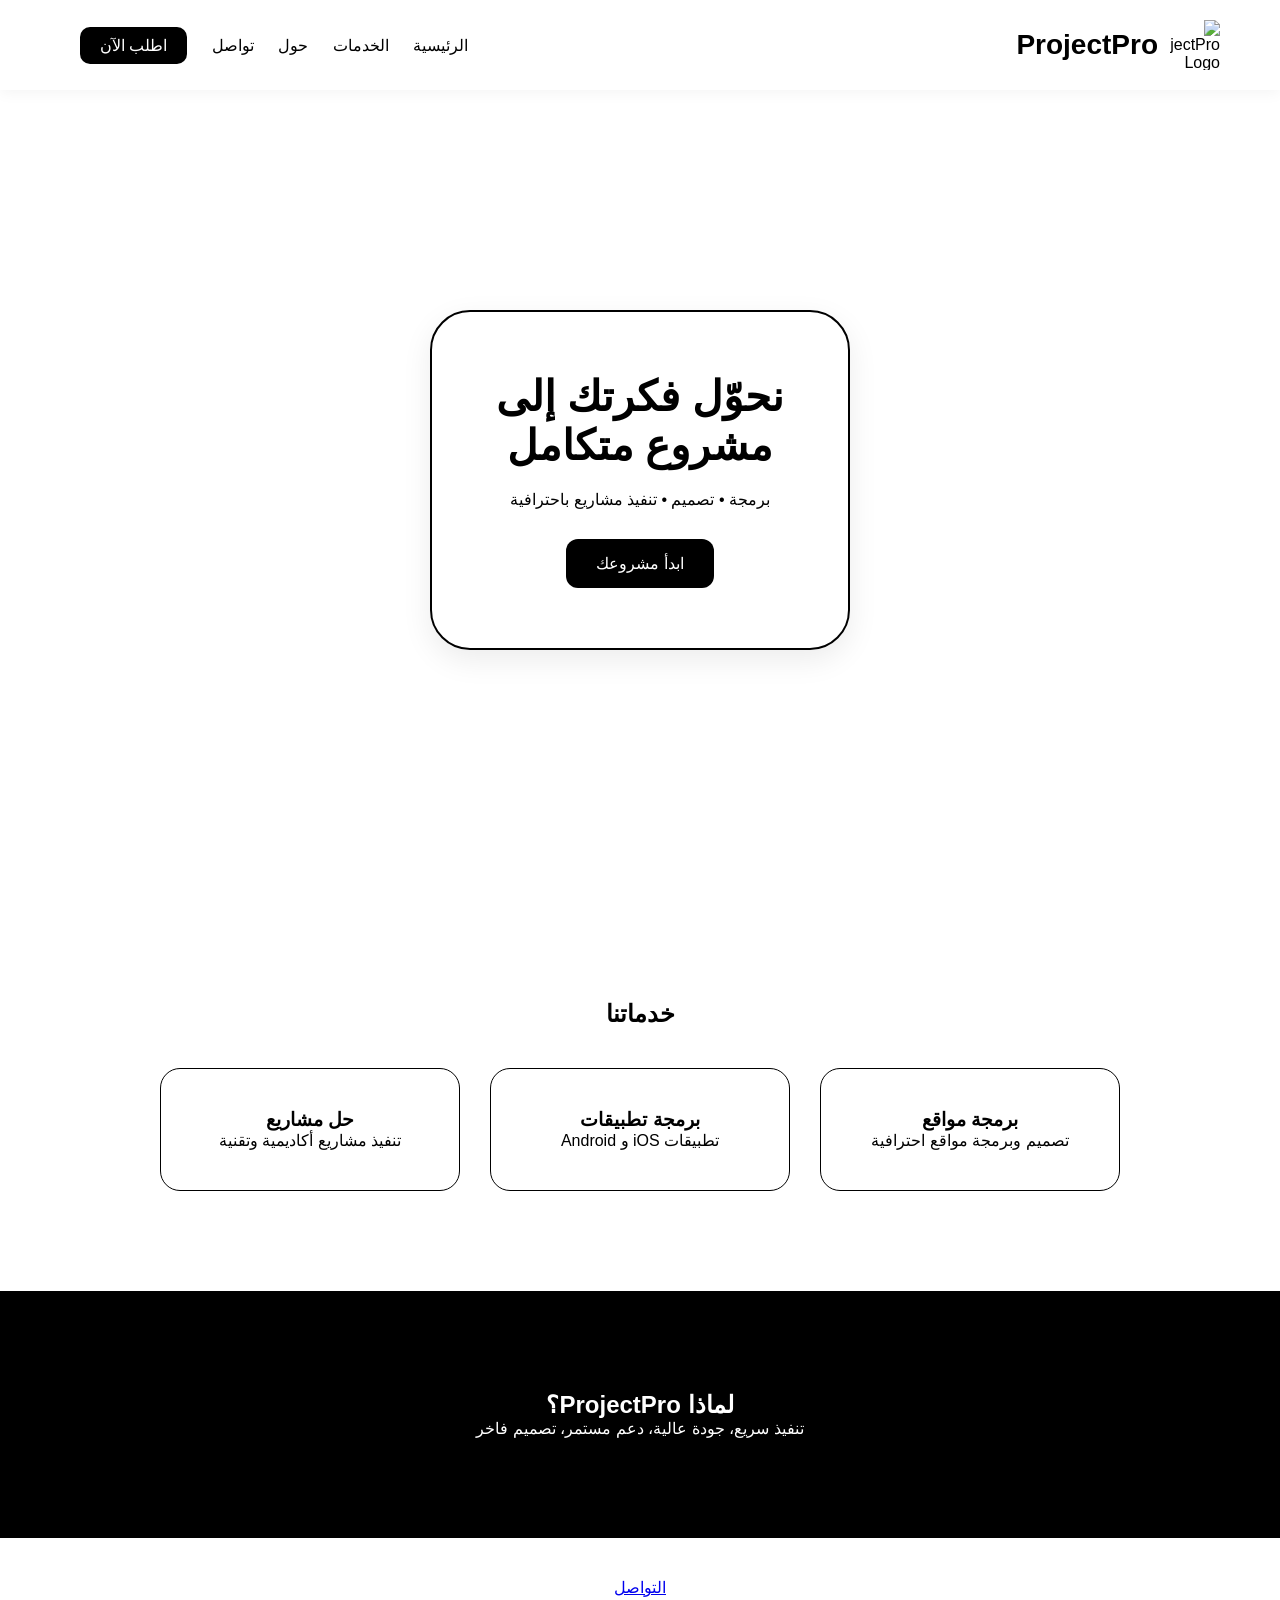
==== index.html @ 659314fd "Add files via upload" ====
<!DOCTYPE html>
<html lang="ar" dir="rtl">
<head>
  <meta charset="UTF-8" />
  <meta name="viewport" content="width=device-width, initial-scale=1.0"/>
  <title>ProjectPro</title>
  <link rel="stylesheet" href="style.css"/>
</head>
<body>

<header class="navbar">
    <div class="brand">
       <img src="./assets/logo.png" class="logo" alt="ProjectPro Logo">
        <span class="brand-name">ProjectPro</span>
    </div>

    <nav>
        <a href="index.html">الرئيسية</a>
        <a href="services.html">الخدمات</a>
        <a href="about.html">حول</a>
        <a href="contact.html">تواصل</a>
        <a href="order.html" class="btn-nav">اطلب الآن</a>
    </nav>
</header>

<section class="hero">
  <div class="iphone-frame">
    <h1>نحوّل فكرتك إلى مشروع متكامل</h1>
    <p>برمجة • تصميم • تنفيذ مشاريع باحترافية</p>
   <a href="services.html" class="hero-btn">ابدأ مشروعك</a>
  </div>
</section>

<section class="section">
  <h2>خدماتنا</h2>
  <div class="cards">
    <div class="card">
      <h3>برمجة مواقع</h3>
      <p>تصميم وبرمجة مواقع احترافية</p>
    </div>

    <div class="card">
      <h3>برمجة تطبيقات</h3>
      <p>تطبيقات iOS و Android</p>
    </div>

    <div class="card">
      <h3>حل مشاريع</h3>
      <p>تنفيذ مشاريع أكاديمية وتقنية</p>
    </div>
  </div>
</section>

<section class="section dark">
  <h2>لماذا ProjectPro؟</h2>
  <p>تنفيذ سريع، جودة عالية، دعم مستمر، تصميم فاخر</p>
</section>

<footer>
  <a href="contact.html">التواصل</a>
</footer>

</body>
</html>
---- style.css ----
*{
    margin:0;
    padding:0;
    box-sizing:border-box;
    scroll-behavior:smooth;
}

body{
    font-family:Arial,sans-serif;
    background:#fff;
    color:#000;
}

.navbar{
    position:fixed;
    width:100%;
    top:0;
    background:white;
    display:flex;
    justify-content:space-between;
    align-items:center;
    padding:20px 60px;
    box-shadow:0 2px 15px rgba(0,0,0,0.05);
    z-index:1000;
}

.brand{
    display:flex;
    align-items:center;
    gap:12px;        /* المسافة بين الشعار والاسم */
}

.logo{
    width:50px;       /* حجم الشعار */
    height:50px;
    object-fit:contain;
}

.brand-name{
    font-size:28px;
    font-weight:bold;
}

nav a{
    text-decoration:none;
    color:black;
    margin-left:20px;
    transition:0.3s;
}

nav a:hover{
    opacity:0.6;
}

.btn-nav{
    background:black;
    color:white;
    padding:10px 20px;
    border-radius:10px;
}

.hero{
    min-height:100vh;
    display:flex;
    justify-content:center;
    align-items:center;
    padding:120px 20px 60px;
}

.iphone-frame{
    width:420px;
    border:2px solid black;
    border-radius:40px;
    padding:60px;
    text-align:center;
    box-shadow:0 10px 30px rgba(0,0,0,0.08);
    animation:fadeUp 1s ease;
}

.hero h1{
    font-size:42px;
    margin-bottom:20px;
}

.hero-btn{
    display:inline-block;
    margin-top:30px;
    background:black;
    color:white;
    padding:15px 30px;
    text-decoration:none;
    border-radius:12px;
}

.section{
    padding:100px 60px;
    text-align:center;
}

.cards{
    display:flex;
    justify-content:center;
    gap:30px;
    flex-wrap:wrap;
    margin-top:40px;
}

.card{
    width:300px;
    padding:40px;
    border:1px solid black;
    border-radius:20px;
    transition:0.3s;
}

.card:hover{
    transform:translateY(-8px);
}

.dark{
    background:black;
    color:white;
}

footer{
    padding:40px;
    text-align:center;
}

@keyframes fadeUp{
    from{
        opacity:0;
        transform:translateY(30px);
    }
    to{
        opacity:1;
        transform:translateY(0);
    }
}
.order-form{
    display:flex;
    flex-direction:column;
    gap:18px;
    margin-top:30px;
}

.order-form input,
.order-form textarea{
    width:100%;
    padding:16px;
    border:1px solid black;
    border-radius:12px;
    font-size:16px;
    outline:none;
}

.order-form button{
    background:black;
    color:white;
    padding:15px;
    border:none;
    border-radius:12px;
    font-size:17px;
    cursor:pointer;
    transition:0.3s;
}

.order-form button:hover{
    opacity:0.85;
}
.contact-box{
    margin-top:30px;
    text-align:right;
    line-height:2;
    font-size:18px;
}
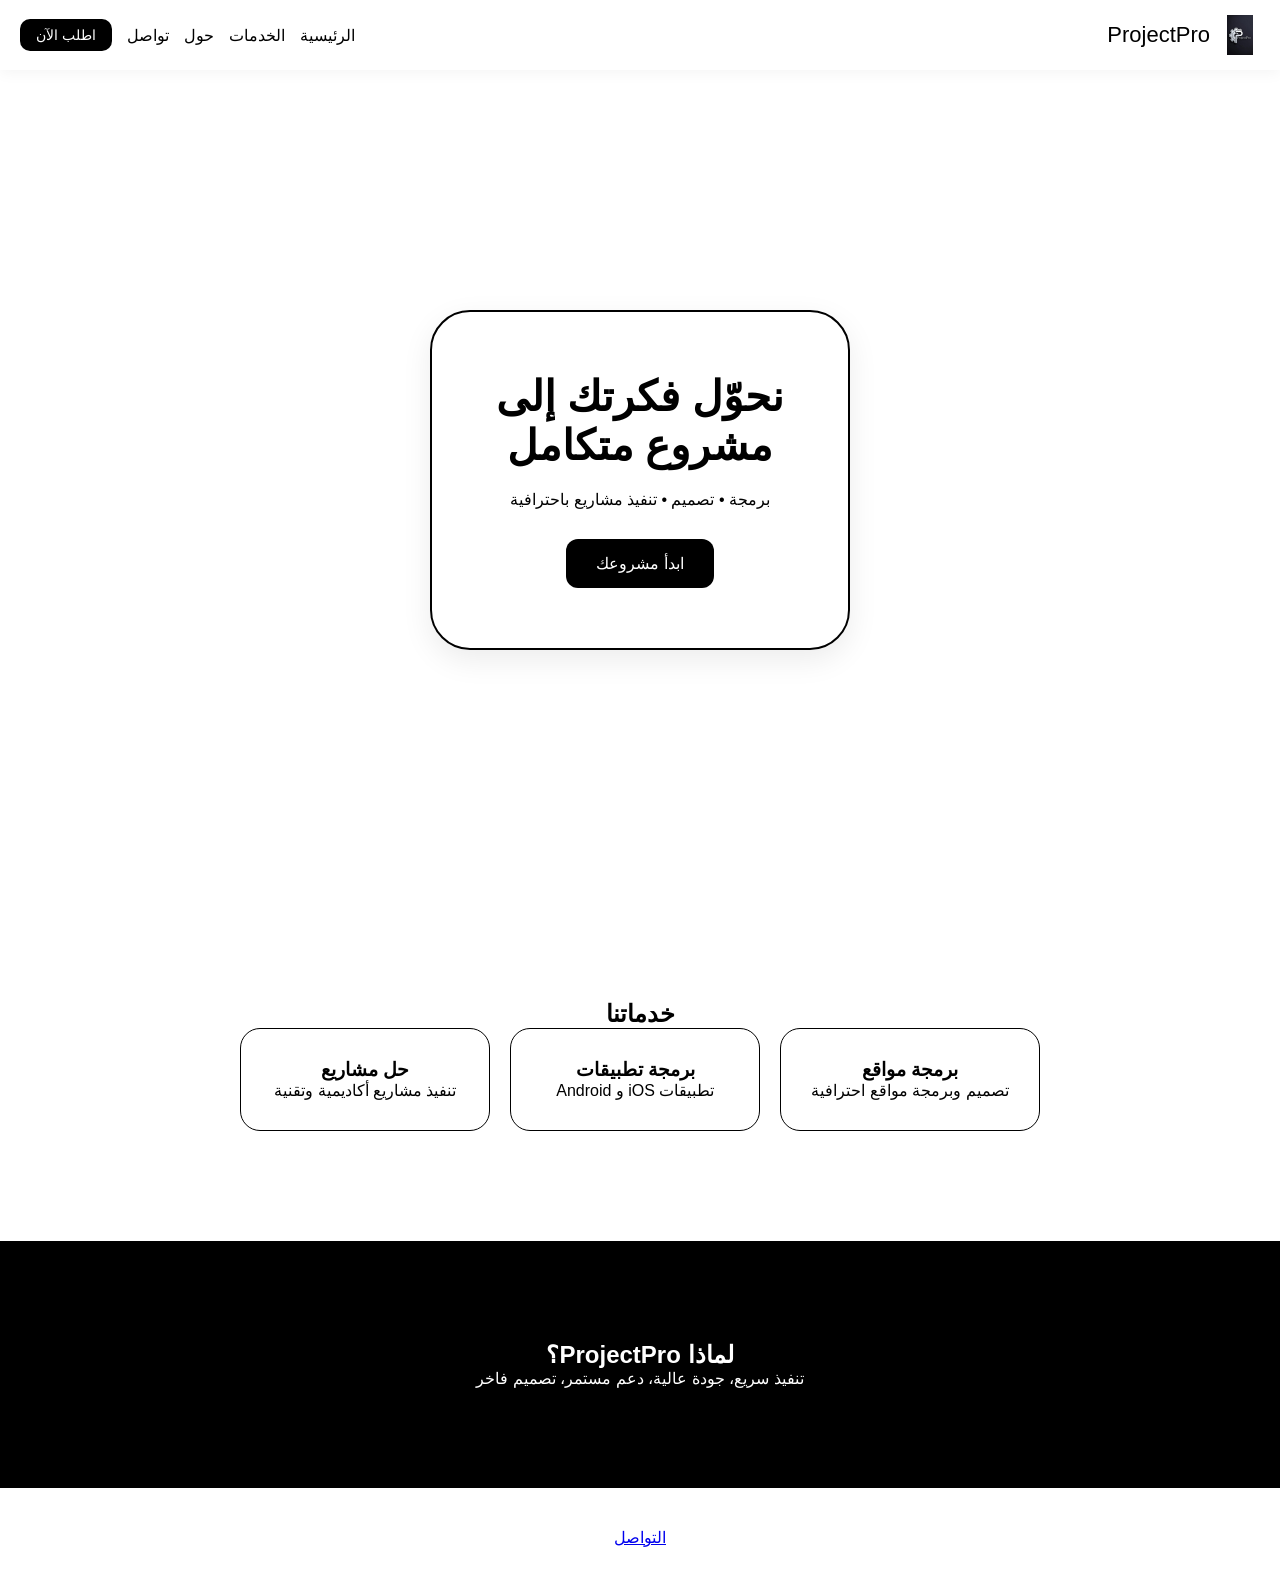
==== commit 21347968: "Add files via upload" ====
--- a/index.html
+++ b/index.html
@@ -60,5 +60,21 @@
   <a href="contact.html">التواصل</a>
 </footer>
 
+<script>
+let lastScroll = 0;
+const navbar = document.querySelector('.navbar');
+
+window.addEventListener('scroll', () => {
+  const currentScroll = window.pageYOffset;
+  if (currentScroll > lastScroll) {
+    // النزول للأسفل → أخفي الشريط
+    navbar.style.top = '-80px';
+  } else {
+    // الصعود → أظهر الشريط
+    navbar.style.top = '0';
+  }
+  lastScroll = currentScroll;
+});
+</script>
 </body>
 </html>
--- a/style.css
+++ b/style.css
@@ -1,176 +1,231 @@
-*{
-    margin:0;
-    padding:0;
-    box-sizing:border-box;
-    scroll-behavior:smooth;
-}
-
-body{
-    font-family:Arial,sans-serif;
-    background:#fff;
-    color:#000;
-}
-
-.navbar{
-    position:fixed;
-    width:100%;
-    top:0;
-    background:white;
-    display:flex;
-    justify-content:space-between;
-    align-items:center;
-    padding:20px 60px;
-    box-shadow:0 2px 15px rgba(0,0,0,0.05);
-    z-index:1000;
-}
-
-.brand{
-    display:flex;
-    align-items:center;
-    gap:12px;        /* المسافة بين الشعار والاسم */
-}
-
-.logo{
-    width:50px;       /* حجم الشعار */
-    height:50px;
-    object-fit:contain;
-}
-
-.brand-name{
-    font-size:28px;
-    font-weight:bold;
-}
-
-nav a{
-    text-decoration:none;
-    color:black;
-    margin-left:20px;
-    transition:0.3s;
-}
-
-nav a:hover{
-    opacity:0.6;
-}
-
-.btn-nav{
-    background:black;
-    color:white;
-    padding:10px 20px;
-    border-radius:10px;
-}
-
-.hero{
-    min-height:100vh;
-    display:flex;
-    justify-content:center;
-    align-items:center;
-    padding:120px 20px 60px;
-}
-
-.iphone-frame{
-    width:420px;
-    border:2px solid black;
-    border-radius:40px;
-    padding:60px;
-    text-align:center;
-    box-shadow:0 10px 30px rgba(0,0,0,0.08);
-    animation:fadeUp 1s ease;
-}
-
-.hero h1{
-    font-size:42px;
-    margin-bottom:20px;
-}
-
-.hero-btn{
-    display:inline-block;
-    margin-top:30px;
-    background:black;
-    color:white;
-    padding:15px 30px;
-    text-decoration:none;
-    border-radius:12px;
-}
-
-.section{
-    padding:100px 60px;
-    text-align:center;
-}
-
-.cards{
-    display:flex;
-    justify-content:center;
-    gap:30px;
-    flex-wrap:wrap;
-    margin-top:40px;
-}
-
-.card{
-    width:300px;
-    padding:40px;
-    border:1px solid black;
-    border-radius:20px;
-    transition:0.3s;
-}
-
-.card:hover{
-    transform:translateY(-8px);
-}
-
-.dark{
-    background:black;
-    color:white;
-}
-
-footer{
-    padding:40px;
-    text-align:center;
-}
-
-@keyframes fadeUp{
-    from{
-        opacity:0;
-        transform:translateY(30px);
-    }
-    to{
-        opacity:1;
-        transform:translateY(0);
-    }
-}
-.order-form{
-    display:flex;
-    flex-direction:column;
-    gap:18px;
-    margin-top:30px;
+/* ==========================
+   Reset وخصائص عامة
+========================== */
+* {
+    margin: 0;
+    padding: 0;
+    box-sizing: border-box;
+    scroll-behavior: smooth;
+}
+
+body {
+    font-family: Arial, sans-serif;
+    background: #fff;
+    color: #000;
+}
+
+/* ==========================
+   الهيدر
+========================== */
+/* الهيدر أفقي ثابت */
+.navbar {
+    position: fixed;
+    width: 100%;
+    top: 0;
+    background: white;
+    display: flex;
+    justify-content: space-between;
+    align-items: center;
+    padding: 15px 20px;
+    box-shadow: 0 2px 15px rgba(0,0,0,0.05);
+    z-index: 1000;
+    flex-wrap: nowrap; /* يمنع الانقسام للعمودي */
+    overflow-x: auto;  /* يسمح بالتمرير الأفقي لو العناصر كثيرة */
+}
+
+.brand {
+    display: flex;
+    align-items: center;
+    gap: 10px; /* المسافة بين الشعار والاسم */
+    flex-shrink: 0; /* يمنع تقلص الاسم والشعار */
+}
+
+.logo {
+    width: 40px;
+    height: 40px;
+    object-fit: contain;
+}
+
+.brand-name {
+    font-size: 22px;
+    white-space: nowrap; /* الاسم لا ينكسر لسطر ثاني */
+}
+
+nav {
+    display: flex;
+    flex-direction: row; /* افقي دائمًا */
+    gap: 15px;
+    align-items: center;
+    flex-shrink: 0; /* يمنع تقلص الروابط */
+}
+
+nav a {
+    text-decoration: none;
+    color: black;
+    white-space: nowrap; /* يمنع تكسير النص */
+    transition: 0.3s;
+}
+
+nav a:hover {
+    opacity: 0.6;
+}
+
+.btn-nav {
+    background: black;
+    color: white;
+    padding: 8px 16px;
+    border-radius: 10px;
+    white-space: nowrap;   /* يمنع النص من الانكسار */
+    flex-shrink: 0;
+    font-size: 14px;       /* تصغير الخط لو يحتاج */
+}
+
+/* ==========================
+   Hero و iPhone Frame
+========================== */
+.hero {
+    min-height: 100vh;
+    display: flex;
+    justify-content: center;
+    align-items: center;
+    padding: 120px 20px 60px;
+}
+
+.iphone-frame {
+    width: 90%;
+    max-width: 420px;
+    border: 2px solid black;
+    border-radius: 40px;
+    padding: 60px;
+    text-align: center;
+    box-shadow: 0 10px 30px rgba(0,0,0,0.08);
+    animation: fadeUp 1s ease;
+}
+
+.hero h1 {
+    font-size: 42px;
+    margin-bottom: 20px;
+}
+
+.hero-btn {
+    display: inline-block;
+    margin-top: 30px;
+    background: black;
+    color: white;
+    padding: 15px 30px;
+    text-decoration: none;
+    border-radius: 12px;
+}
+
+/* ==========================
+   الأقسام والبطاقات
+========================== */
+.section {
+    padding: 100px 40px;
+    text-align: center;
+}
+
+.cards {
+    display: flex;
+    justify-content: center;
+    gap: 20px;
+    flex-wrap: nowrap; /* أفقي دائمًا */
+    overflow-x: auto;  /* يسمح بالتمرير أفقي على الجوال */
+    padding-bottom: 10px;
+}
+
+.card {
+    min-width: 250px; /* أقل عرض للبطاقة */
+    padding: 30px;
+    border: 1px solid black;
+    border-radius: 20px;
+    transition: 0.3s;
+    text-align: center;
+    flex-shrink: 0; /* يمنع البطاقة من الانكماش */
+}
+
+.card:hover {
+    transform: translateY(-8px);
+}
+
+.dark {
+    background: black;
+    color: white;
+}
+
+footer {
+    padding: 40px;
+    text-align: center;
+}
+
+/* ==========================
+   Animation
+========================== */
+@keyframes fadeUp {
+    from { opacity: 0; transform: translateY(30px); }
+    to { opacity: 1; transform: translateY(0); }
+}
+
+/* ==========================
+   فورم الطلب
+========================== */
+.order-form {
+    display: flex;
+    flex-direction: row; /* أفقي دائمًا */
+    gap: 15px;
+    flex-wrap: nowrap;
+    justify-content: space-between;
 }
 
 .order-form input,
-.order-form textarea{
-    width:100%;
-    padding:16px;
-    border:1px solid black;
-    border-radius:12px;
-    font-size:16px;
-    outline:none;
-}
-
-.order-form button{
-    background:black;
-    color:white;
-    padding:15px;
-    border:none;
-    border-radius:12px;
-    font-size:17px;
-    cursor:pointer;
-    transition:0.3s;
-}
-
-.order-form button:hover{
-    opacity:0.85;
-}
-.contact-box{
-    margin-top:30px;
-    text-align:right;
-    line-height:2;
-    font-size:18px;
+.order-form textarea {
+    flex: 1;
+    padding: 16px;
+    border: 1px solid black;
+    border-radius: 12px;
+    font-size: 16px;
+    outline: none;
+}
+
+.order-form textarea {
+    height: 120px;
+}
+
+.order-form button {
+    padding: 16px 20px;
+    background: black;
+    color: white;
+    border: none;
+    border-radius: 12px;
+    cursor: pointer;
+    font-size: 16px;
+}
+
+.order-form button:hover {
+    opacity: 0.85;
+}
+
+/* ==========================
+   Media Queries لتكبير النصوص على الشاشات الصغيرة فقط
+========================== */
+@media (max-width: 768px) {
+    .hero h1 {
+        font-size: 28px;
+    }
+
+    .brand-name {
+        font-size: 22px;
+    }
+
+    .order-form input,
+    .order-form textarea,
+    .order-form button {
+        font-size: 14px;
+        padding: 12px;
+    }
+
+    .card {
+        min-width: 200px;
+        padding: 20px;
+    }
 }
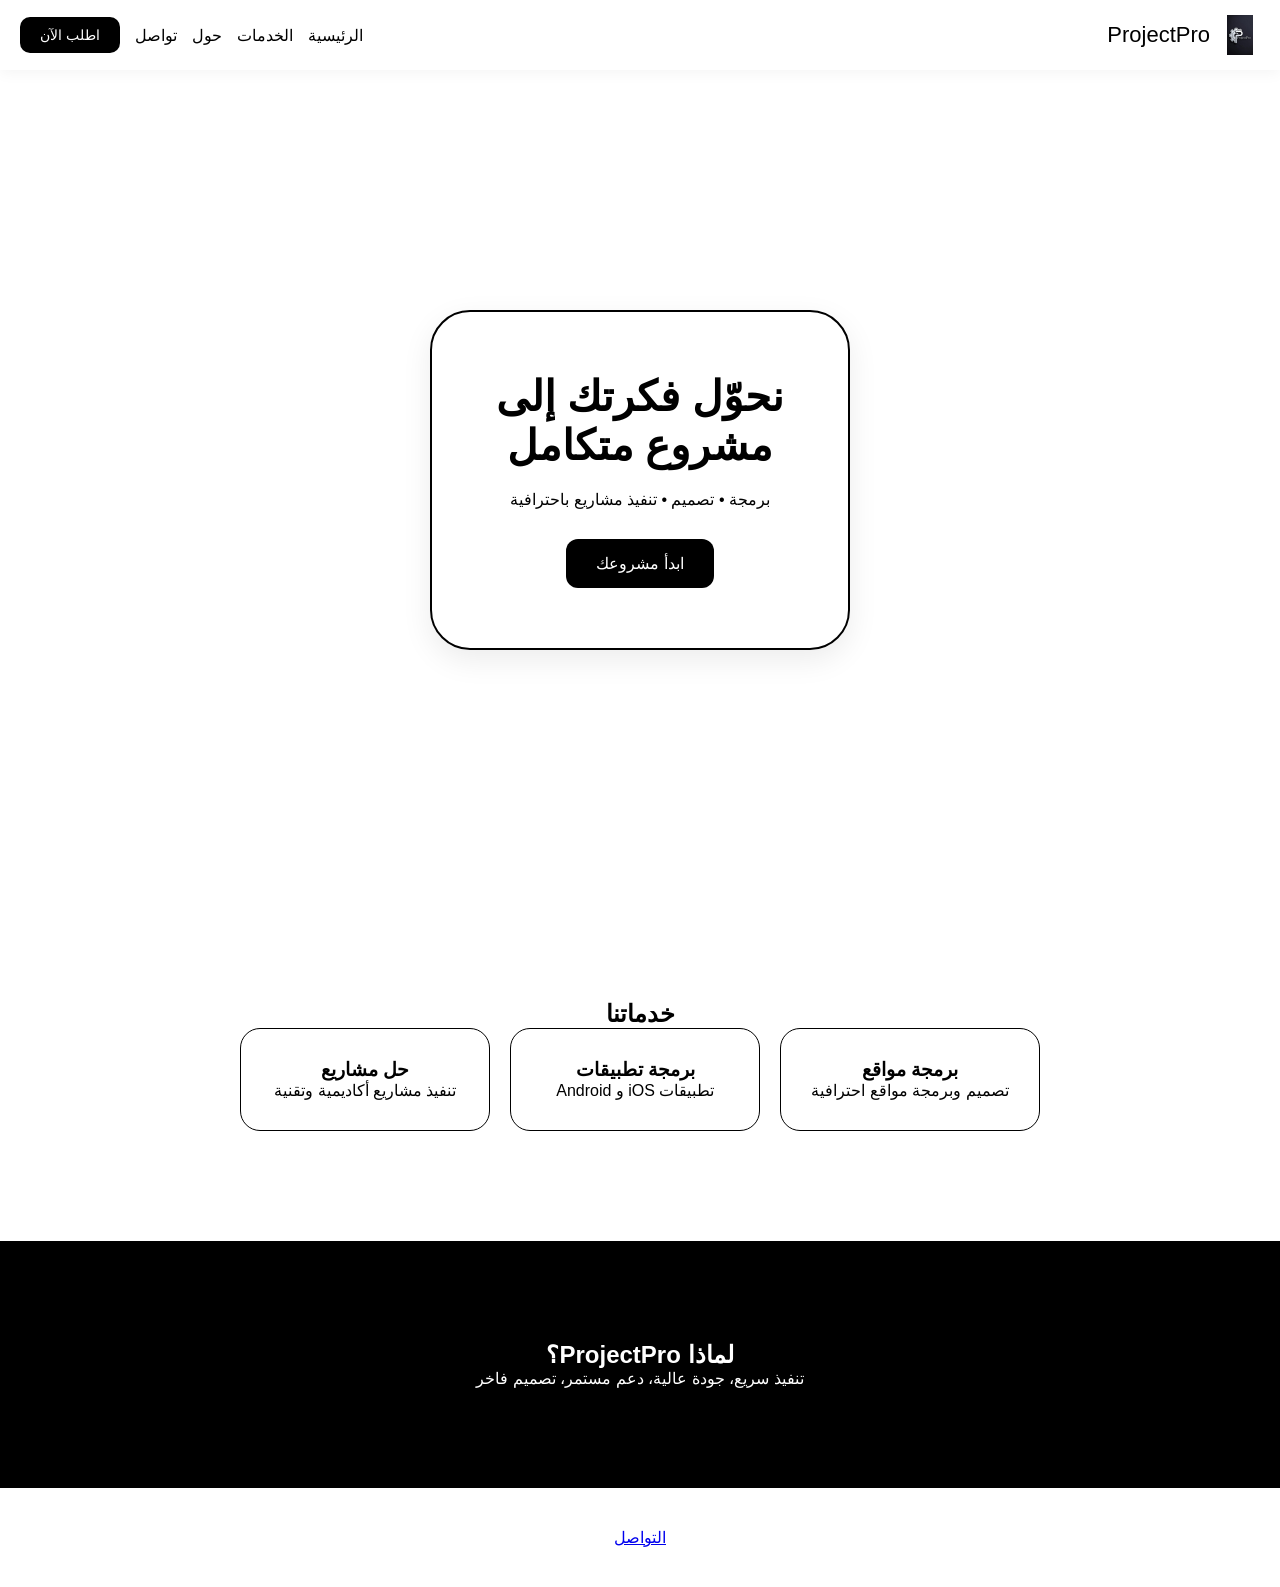
==== commit ab45d4f9: "Add files via upload" ====
--- a/index.html
+++ b/index.html
@@ -11,7 +11,7 @@
 <header class="navbar">
     <div class="brand">
        <img src="./assets/logo.png" class="logo" alt="ProjectPro Logo">
-        <span class="brand-name">ProjectPro</span>
+       <span class="brand-name">ProjectPro</span>
     </div>
 
     <nav>
@@ -27,7 +27,7 @@
   <div class="iphone-frame">
     <h1>نحوّل فكرتك إلى مشروع متكامل</h1>
     <p>برمجة • تصميم • تنفيذ مشاريع باحترافية</p>
-   <a href="services.html" class="hero-btn">ابدأ مشروعك</a>
+    <a href="services.html" class="hero-btn">ابدأ مشروعك</a>
   </div>
 </section>
 
@@ -60,21 +60,24 @@
   <a href="contact.html">التواصل</a>
 </footer>
 
+<!-- ====================
+     JavaScript لإخفاء الهيدر عند النزول
+==================== -->
 <script>
 let lastScroll = 0;
 const navbar = document.querySelector('.navbar');
+const navbarHeight = navbar.offsetHeight;
 
 window.addEventListener('scroll', () => {
   const currentScroll = window.pageYOffset;
-  if (currentScroll > lastScroll) {
-    // النزول للأسفل → أخفي الشريط
-    navbar.style.top = '-80px';
+  if(currentScroll > lastScroll && currentScroll > navbarHeight){
+    navbar.style.top = `-${navbarHeight}px`; // أخفي الهيدر عند النزول
   } else {
-    // الصعود → أظهر الشريط
-    navbar.style.top = '0';
+    navbar.style.top = '0'; // أظهره عند الصعود
   }
   lastScroll = currentScroll;
 });
 </script>
+
 </body>
 </html>
--- a/style.css
+++ b/style.css
@@ -17,7 +17,6 @@
 /* ==========================
    الهيدر
 ========================== */
-/* الهيدر أفقي ثابت */
 .navbar {
     position: fixed;
     width: 100%;
@@ -29,15 +28,16 @@
     padding: 15px 20px;
     box-shadow: 0 2px 15px rgba(0,0,0,0.05);
     z-index: 1000;
-    flex-wrap: nowrap; /* يمنع الانقسام للعمودي */
-    overflow-x: auto;  /* يسمح بالتمرير الأفقي لو العناصر كثيرة */
+    flex-wrap: nowrap;
+    overflow-x: auto;
+    transition: top 0.3s;
 }
 
 .brand {
     display: flex;
     align-items: center;
-    gap: 10px; /* المسافة بين الشعار والاسم */
-    flex-shrink: 0; /* يمنع تقلص الاسم والشعار */
+    gap: 10px;
+    flex-shrink: 0;
 }
 
 .logo {
@@ -48,21 +48,21 @@
 
 .brand-name {
     font-size: 22px;
-    white-space: nowrap; /* الاسم لا ينكسر لسطر ثاني */
+    white-space: nowrap;
 }
 
 nav {
     display: flex;
-    flex-direction: row; /* افقي دائمًا */
+    flex-direction: row;
     gap: 15px;
     align-items: center;
-    flex-shrink: 0; /* يمنع تقلص الروابط */
+    flex-shrink: 0;
 }
 
 nav a {
     text-decoration: none;
     color: black;
-    white-space: nowrap; /* يمنع تكسير النص */
+    white-space: nowrap;
     transition: 0.3s;
 }
 
@@ -73,11 +73,11 @@
 .btn-nav {
     background: black;
     color: white;
-    padding: 8px 16px;
+    padding: 10px 20px;
     border-radius: 10px;
-    white-space: nowrap;   /* يمنع النص من الانكسار */
-    flex-shrink: 0;
-    font-size: 14px;       /* تصغير الخط لو يحتاج */
+    white-space: nowrap;
+    flex-shrink: 0;
+    font-size: 14px;
 }
 
 /* ==========================
@@ -129,19 +129,19 @@
     display: flex;
     justify-content: center;
     gap: 20px;
-    flex-wrap: nowrap; /* أفقي دائمًا */
-    overflow-x: auto;  /* يسمح بالتمرير أفقي على الجوال */
+    flex-wrap: nowrap;
+    overflow-x: auto;
     padding-bottom: 10px;
 }
 
 .card {
-    min-width: 250px; /* أقل عرض للبطاقة */
+    min-width: 250px;
     padding: 30px;
     border: 1px solid black;
     border-radius: 20px;
     transition: 0.3s;
     text-align: center;
-    flex-shrink: 0; /* يمنع البطاقة من الانكماش */
+    flex-shrink: 0;
 }
 
 .card:hover {
@@ -171,7 +171,7 @@
 ========================== */
 .order-form {
     display: flex;
-    flex-direction: row; /* أفقي دائمًا */
+    flex-direction: row;
     gap: 15px;
     flex-wrap: nowrap;
     justify-content: space-between;
@@ -206,7 +206,7 @@
 }
 
 /* ==========================
-   Media Queries لتكبير النصوص على الشاشات الصغيرة فقط
+   Media Queries
 ========================== */
 @media (max-width: 768px) {
     .hero h1 {
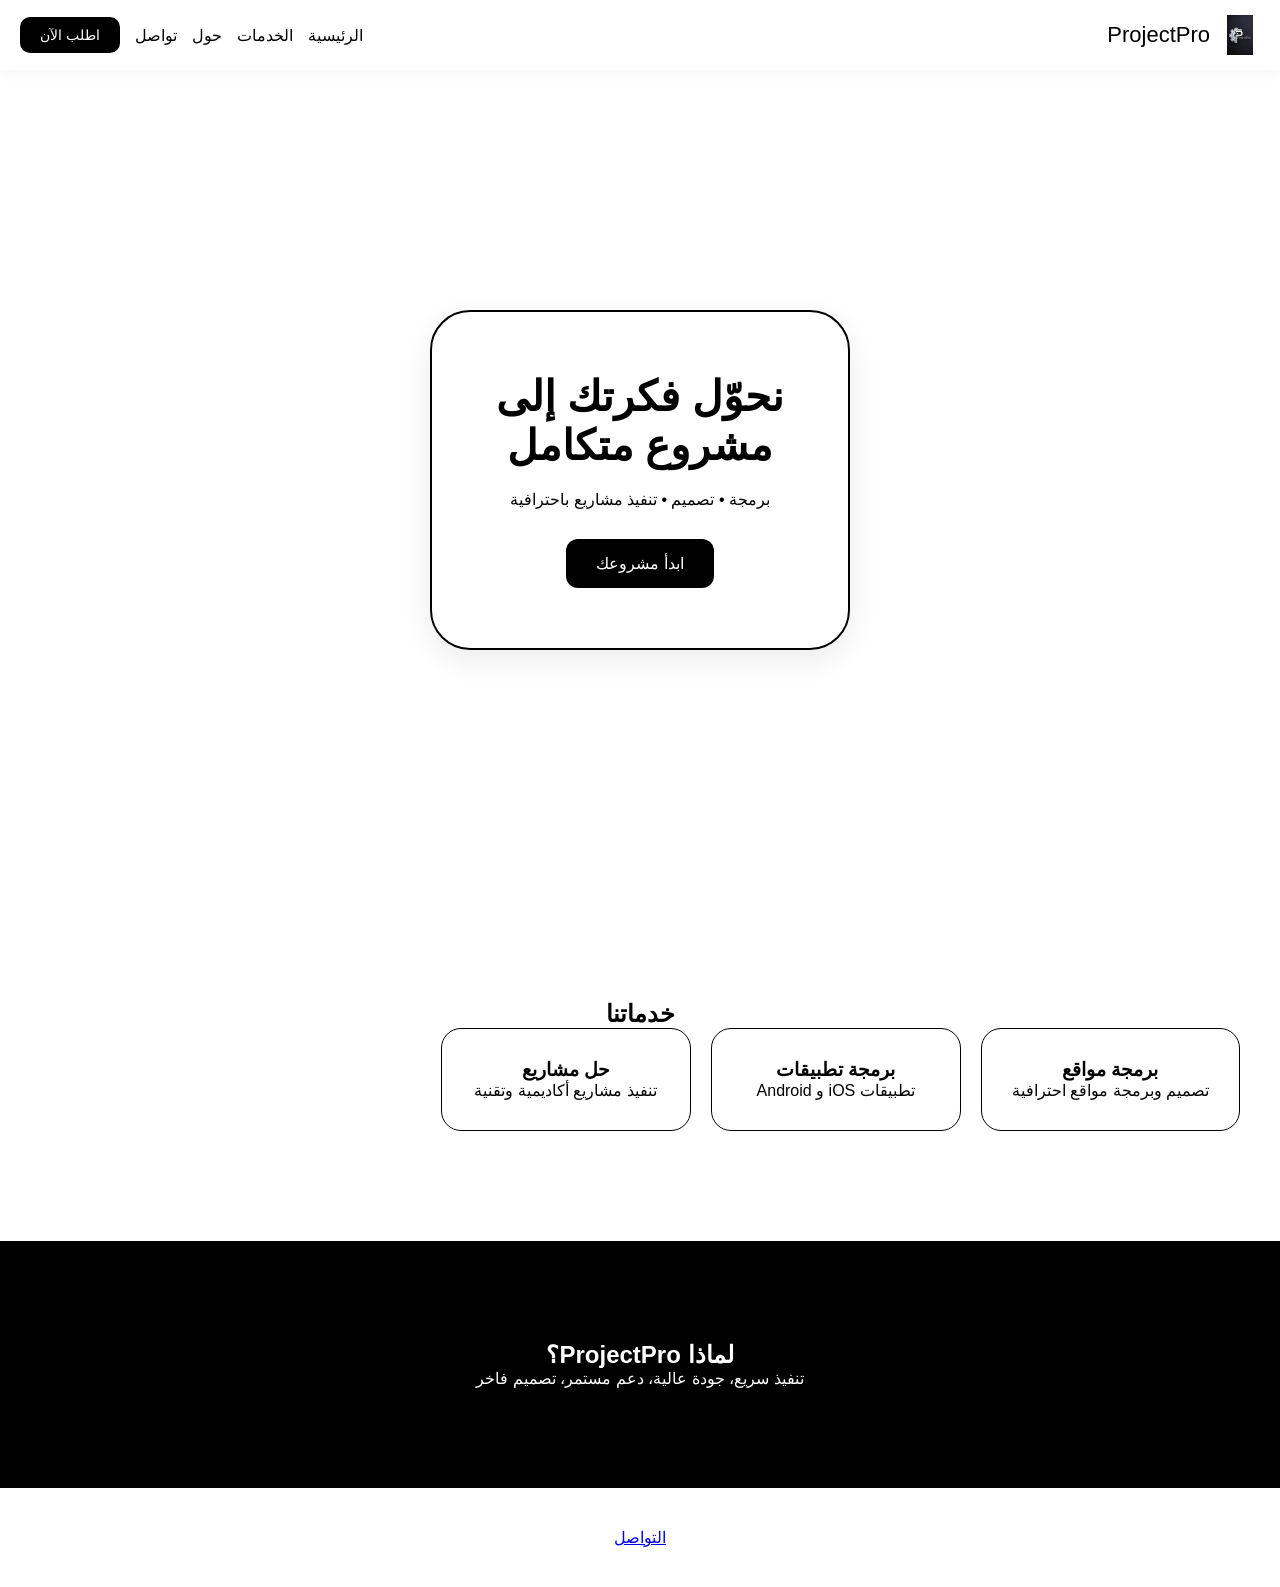
==== commit 5840a8b8: "Add files via upload" ====
--- a/index.html
+++ b/index.html
@@ -60,22 +60,25 @@
   <a href="contact.html">التواصل</a>
 </footer>
 
-<!-- ====================
-     JavaScript لإخفاء الهيدر عند النزول
-==================== -->
 <script>
+/* ===== Navbar إخفاء واظهار سلس على طريقة الآيفون ===== */
 let lastScroll = 0;
 const navbar = document.querySelector('.navbar');
 const navbarHeight = navbar.offsetHeight;
 
 window.addEventListener('scroll', () => {
-  const currentScroll = window.pageYOffset;
-  if(currentScroll > lastScroll && currentScroll > navbarHeight){
-    navbar.style.top = `-${navbarHeight}px`; // أخفي الهيدر عند النزول
-  } else {
-    navbar.style.top = '0'; // أظهره عند الصعود
-  }
-  lastScroll = currentScroll;
+    const currentScroll = window.pageYOffset;
+
+    if(currentScroll > lastScroll && currentScroll > navbarHeight){
+        // النزول → أخفي الشريط بسلاسة
+        navbar.style.top = `-${navbarHeight}px`;
+        navbar.style.transition = 'top 0.4s ease';
+    } else {
+        // الصعود → أظهر الشريط
+        navbar.style.top = '0';
+        navbar.style.transition = 'top 0.4s ease';
+    }
+    lastScroll = currentScroll;
 });
 </script>
 
--- a/style.css
+++ b/style.css
@@ -15,7 +15,7 @@
 }
 
 /* ==========================
-   الهيدر
+   Navbar الشريط
 ========================== */
 .navbar {
     position: fixed;
@@ -30,7 +30,6 @@
     z-index: 1000;
     flex-wrap: nowrap;
     overflow-x: auto;
-    transition: top 0.3s;
 }
 
 .brand {
@@ -127,10 +126,10 @@
 
 .cards {
     display: flex;
-    justify-content: center;
+    justify-content: flex-start; /* تبدأ من اليسار */
     gap: 20px;
-    flex-wrap: nowrap;
-    overflow-x: auto;
+    flex-wrap: nowrap; /* تبقى أفقية دائمًا */
+    overflow-x: auto;  /* تمرير أفقي إذا ضاقت الشاشة */
     padding-bottom: 10px;
 }
 
@@ -228,4 +227,14 @@
         min-width: 200px;
         padding: 20px;
     }
+
+    /* اجعل كل شيء أفقي دائمًا */
+    .cards {
+        justify-content: flex-start;
+    }
+
+    .order-form {
+        flex-direction: row;
+        overflow-x: auto;
+    }
 }
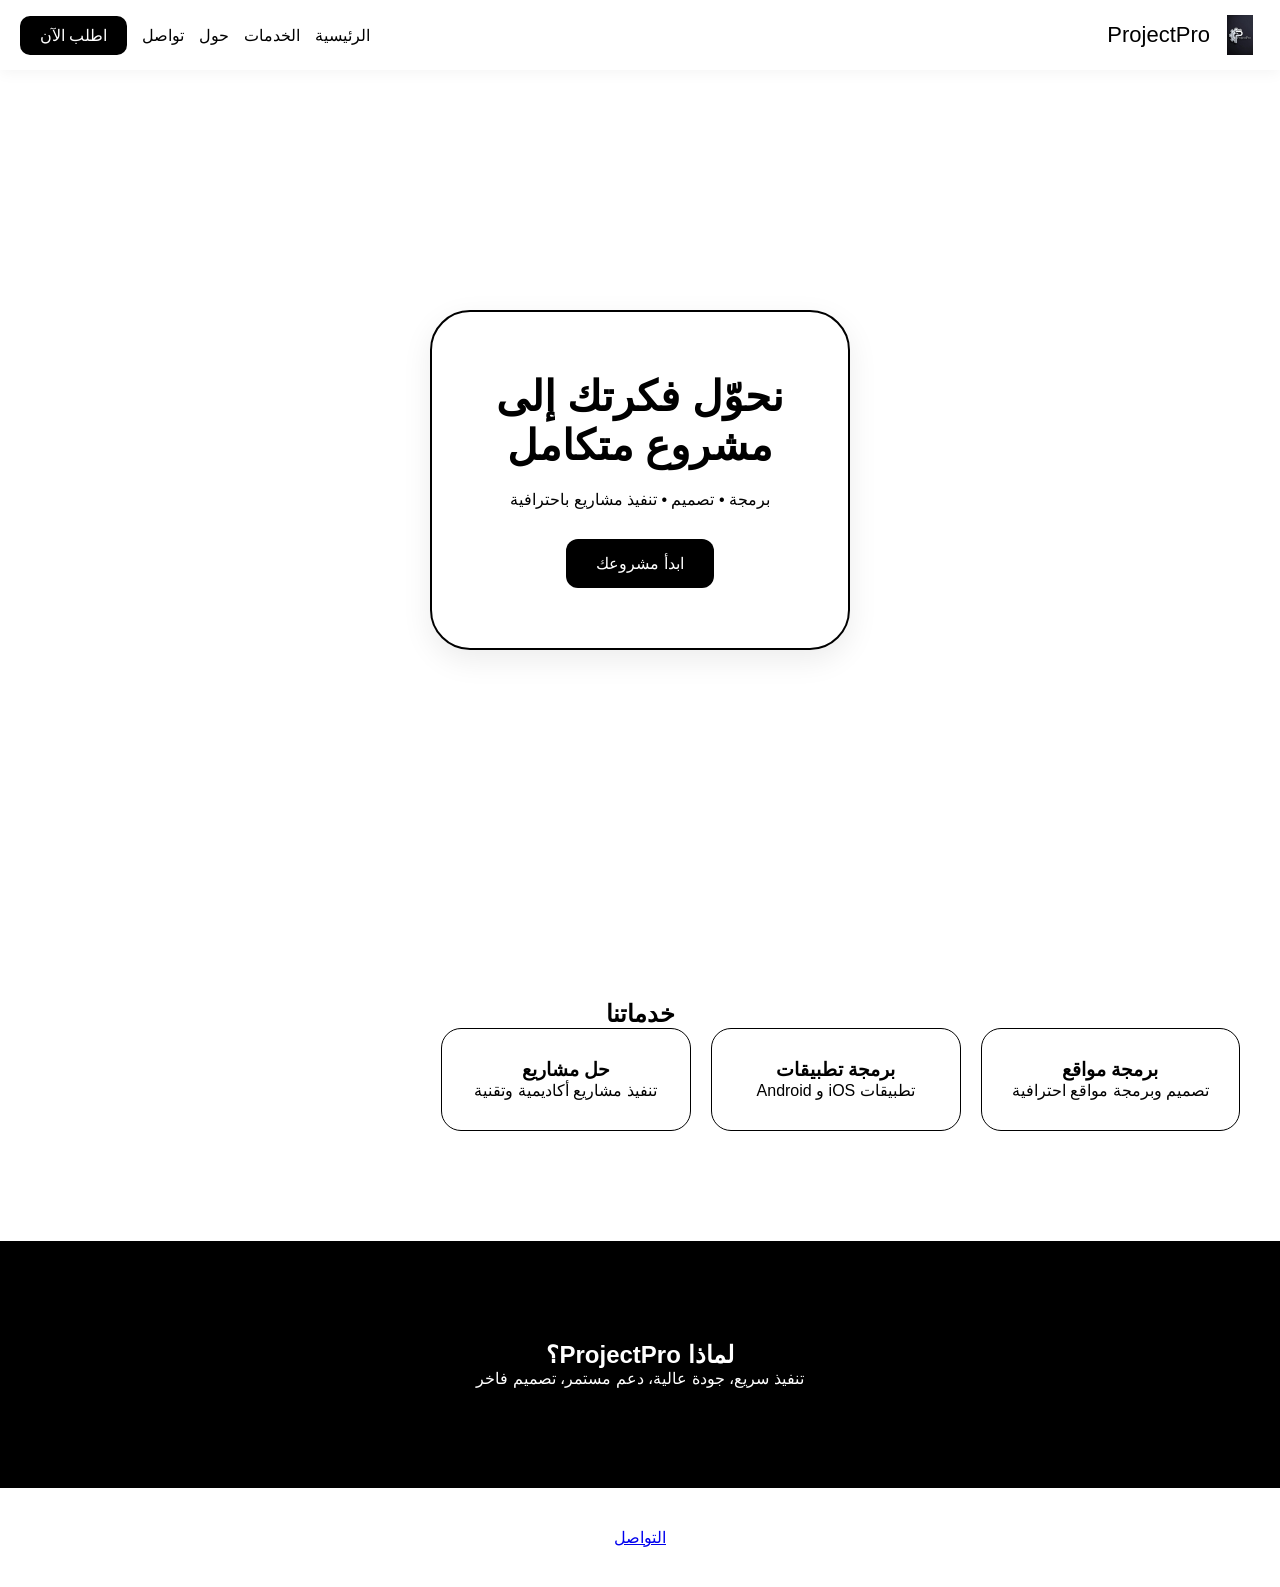
==== commit da85d03c: "Add files via upload" ====
--- a/index.html
+++ b/index.html
@@ -14,7 +14,14 @@
        <span class="brand-name">ProjectPro</span>
     </div>
 
-    <nav>
+    <!-- زر الهامبرغر -->
+    <div class="hamburger" id="hamburger">
+        <span></span>
+        <span></span>
+        <span></span>
+    </div>
+
+    <nav class="nav-links" id="nav-links">
         <a href="index.html">الرئيسية</a>
         <a href="services.html">الخدمات</a>
         <a href="about.html">حول</a>
@@ -61,7 +68,7 @@
 </footer>
 
 <script>
-/* ===== Navbar إخفاء واظهار سلس على طريقة الآيفون ===== */
+// ===== Navbar إخفاء/إظهار عند النزول =====
 let lastScroll = 0;
 const navbar = document.querySelector('.navbar');
 const navbarHeight = navbar.offsetHeight;
@@ -70,16 +77,22 @@
     const currentScroll = window.pageYOffset;
 
     if(currentScroll > lastScroll && currentScroll > navbarHeight){
-        // النزول → أخفي الشريط بسلاسة
         navbar.style.top = `-${navbarHeight}px`;
         navbar.style.transition = 'top 0.4s ease';
     } else {
-        // الصعود → أظهر الشريط
         navbar.style.top = '0';
         navbar.style.transition = 'top 0.4s ease';
     }
     lastScroll = currentScroll;
 });
+
+// ===== Toggle Hamburger Menu =====
+const hamburger = document.getElementById('hamburger');
+const navLinks = document.getElementById('nav-links');
+
+hamburger.addEventListener('click', () => {
+    navLinks.classList.toggle('active');
+});
 </script>
 
 </body>
--- a/style.css
+++ b/style.css
@@ -1,6 +1,4 @@
-/* ==========================
-   Reset وخصائص عامة
-========================== */
+/* Reset وخصائص عامة */
 * {
     margin: 0;
     padding: 0;
@@ -14,9 +12,7 @@
     color: #000;
 }
 
-/* ==========================
-   Navbar الشريط
-========================== */
+/* Navbar */
 .navbar {
     position: fixed;
     width: 100%;
@@ -28,15 +24,12 @@
     padding: 15px 20px;
     box-shadow: 0 2px 15px rgba(0,0,0,0.05);
     z-index: 1000;
-    flex-wrap: nowrap;
-    overflow-x: auto;
 }
 
 .brand {
     display: flex;
     align-items: center;
     gap: 10px;
-    flex-shrink: 0;
 }
 
 .logo {
@@ -52,10 +45,8 @@
 
 nav {
     display: flex;
-    flex-direction: row;
     gap: 15px;
     align-items: center;
-    flex-shrink: 0;
 }
 
 nav a {
@@ -74,9 +65,22 @@
     color: white;
     padding: 10px 20px;
     border-radius: 10px;
-    white-space: nowrap;
-    flex-shrink: 0;
-    font-size: 14px;
+}
+
+/* Hamburger Menu */
+.hamburger {
+    display: none;
+    flex-direction: column;
+    gap: 5px;
+    cursor: pointer;
+}
+
+.hamburger span {
+    display: block;
+    width: 25px;
+    height: 3px;
+    background: black;
+    border-radius: 2px;
 }
 
 /* ==========================
@@ -116,9 +120,7 @@
     border-radius: 12px;
 }
 
-/* ==========================
-   الأقسام والبطاقات
-========================== */
+/* Cards */
 .section {
     padding: 100px 40px;
     text-align: center;
@@ -126,10 +128,9 @@
 
 .cards {
     display: flex;
-    justify-content: flex-start; /* تبدأ من اليسار */
     gap: 20px;
-    flex-wrap: nowrap; /* تبقى أفقية دائمًا */
-    overflow-x: auto;  /* تمرير أفقي إذا ضاقت الشاشة */
+    flex-wrap: nowrap;
+    overflow-x: auto;
     padding-bottom: 10px;
 }
 
@@ -157,84 +158,31 @@
     text-align: center;
 }
 
-/* ==========================
-   Animation
-========================== */
+/* Animation */
 @keyframes fadeUp {
     from { opacity: 0; transform: translateY(30px); }
     to { opacity: 1; transform: translateY(0); }
 }
 
-/* ==========================
-   فورم الطلب
-========================== */
-.order-form {
-    display: flex;
-    flex-direction: row;
-    gap: 15px;
-    flex-wrap: nowrap;
-    justify-content: space-between;
-}
-
-.order-form input,
-.order-form textarea {
-    flex: 1;
-    padding: 16px;
-    border: 1px solid black;
-    border-radius: 12px;
-    font-size: 16px;
-    outline: none;
-}
-
-.order-form textarea {
-    height: 120px;
-}
-
-.order-form button {
-    padding: 16px 20px;
-    background: black;
-    color: white;
-    border: none;
-    border-radius: 12px;
-    cursor: pointer;
-    font-size: 16px;
-}
-
-.order-form button:hover {
-    opacity: 0.85;
-}
-
-/* ==========================
-   Media Queries
-========================== */
-@media (max-width: 768px) {
-    .hero h1 {
-        font-size: 28px;
+/* Media Queries */
+@media (max-width: 992px) {
+    nav {
+        position: fixed;
+        top: 0;
+        right: -100%;
+        height: 100vh;
+        background: white;
+        flex-direction: column;
+        padding-top: 80px;
+        gap: 30px;
+        transition: right 0.4s ease;
     }
 
-    .brand-name {
-        font-size: 22px;
+    nav.active {
+        right: 0;
     }
 
-    .order-form input,
-    .order-form textarea,
-    .order-form button {
-        font-size: 14px;
-        padding: 12px;
-    }
-
-    .card {
-        min-width: 200px;
-        padding: 20px;
-    }
-
-    /* اجعل كل شيء أفقي دائمًا */
-    .cards {
-        justify-content: flex-start;
-    }
-
-    .order-form {
-        flex-direction: row;
-        overflow-x: auto;
+    .hamburger {
+        display: flex;
     }
 }
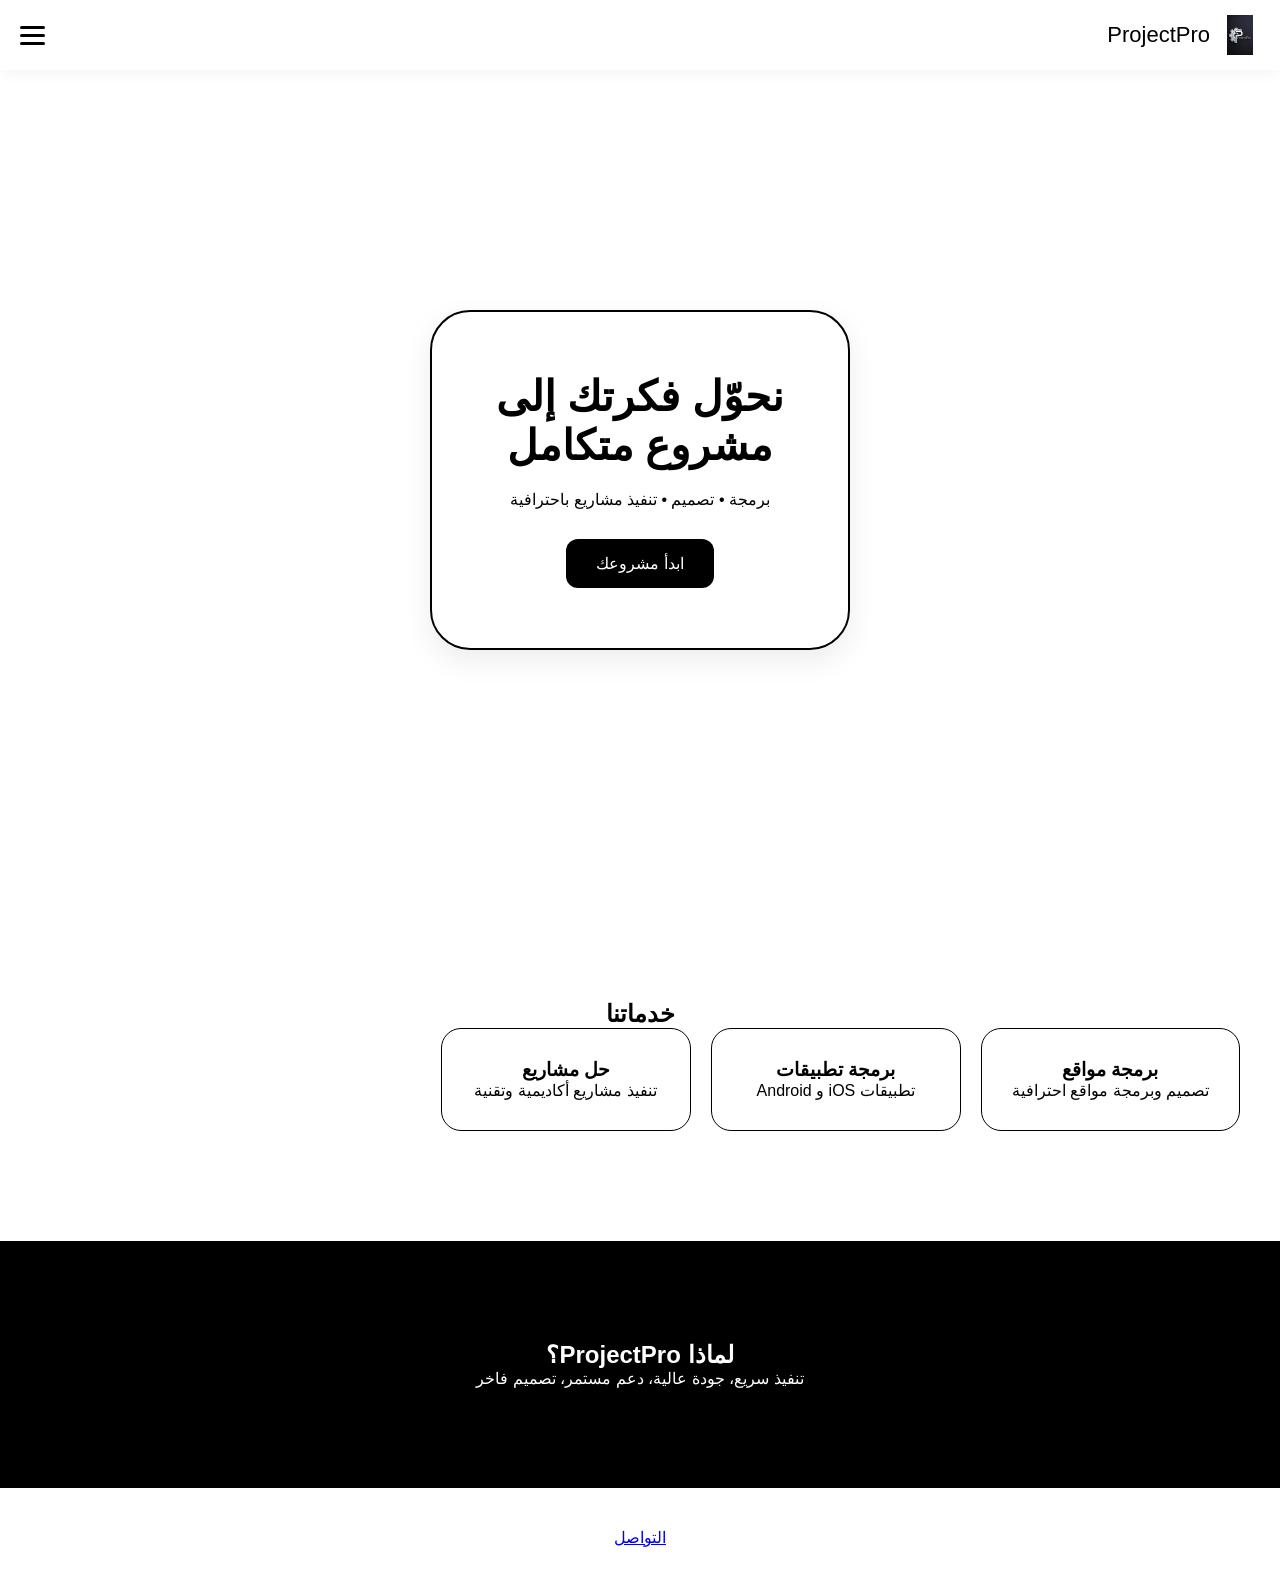
==== commit 0124902d: "Add files via upload" ====
--- a/index.html
+++ b/index.html
@@ -1,10 +1,10 @@
 <!DOCTYPE html>
 <html lang="ar" dir="rtl">
 <head>
-  <meta charset="UTF-8" />
-  <meta name="viewport" content="width=device-width, initial-scale=1.0"/>
+  <meta charset="UTF-8">
+  <meta name="viewport" content="width=device-width, initial-scale=1.0">
   <title>ProjectPro</title>
-  <link rel="stylesheet" href="style.css"/>
+  <link rel="stylesheet" href="style.css">
 </head>
 <body>
 
@@ -45,12 +45,10 @@
       <h3>برمجة مواقع</h3>
       <p>تصميم وبرمجة مواقع احترافية</p>
     </div>
-
     <div class="card">
       <h3>برمجة تطبيقات</h3>
       <p>تطبيقات iOS و Android</p>
     </div>
-
     <div class="card">
       <h3>حل مشاريع</h3>
       <p>تنفيذ مشاريع أكاديمية وتقنية</p>
@@ -75,7 +73,6 @@
 
 window.addEventListener('scroll', () => {
     const currentScroll = window.pageYOffset;
-
     if(currentScroll > lastScroll && currentScroll > navbarHeight){
         navbar.style.top = `-${navbarHeight}px`;
         navbar.style.transition = 'top 0.4s ease';
--- a/style.css
+++ b/style.css
@@ -43,16 +43,49 @@
     white-space: nowrap;
 }
 
+/* Hamburger Menu */
+.hamburger {
+    display: flex;
+    flex-direction: column;
+    gap: 5px;
+    cursor: pointer;
+    z-index: 1001;
+}
+
+.hamburger span {
+    display: block;
+    width: 25px;
+    height: 3px;
+    background: black;
+    border-radius: 2px;
+}
+
+/* Nav slide-in */
 nav {
+    position: fixed;
+    top: 0;
+    right: -100%;
+    width: 250px;
+    height: 100vh;
+    background: white;
+    flex-direction: column;
+    padding-top: 80px;
+    gap: 30px;
     display: flex;
-    gap: 15px;
-    align-items: center;
+    transition: right 0.4s ease;
+    z-index: 999;
+}
+
+nav.active {
+    right: 0;
 }
 
 nav a {
     text-decoration: none;
     color: black;
+    font-size: 18px;
     white-space: nowrap;
+    padding: 10px 20px;
     transition: 0.3s;
 }
 
@@ -67,25 +100,7 @@
     border-radius: 10px;
 }
 
-/* Hamburger Menu */
-.hamburger {
-    display: none;
-    flex-direction: column;
-    gap: 5px;
-    cursor: pointer;
-}
-
-.hamburger span {
-    display: block;
-    width: 25px;
-    height: 3px;
-    background: black;
-    border-radius: 2px;
-}
-
-/* ==========================
-   Hero و iPhone Frame
-========================== */
+/* Hero */
 .hero {
     min-height: 100vh;
     display: flex;
@@ -165,23 +180,8 @@
 }
 
 /* Media Queries */
-@media (max-width: 992px) {
-    nav {
-        position: fixed;
-        top: 0;
-        right: -100%;
-        height: 100vh;
-        background: white;
-        flex-direction: column;
-        padding-top: 80px;
-        gap: 30px;
-        transition: right 0.4s ease;
-    }
-
-    nav.active {
-        right: 0;
-    }
-
+@media (max-width: 1200px) {
+    /* الهامبرغر ظاهر على كل الشاشات الكبيرة والمتوسطة */
     .hamburger {
         display: flex;
     }
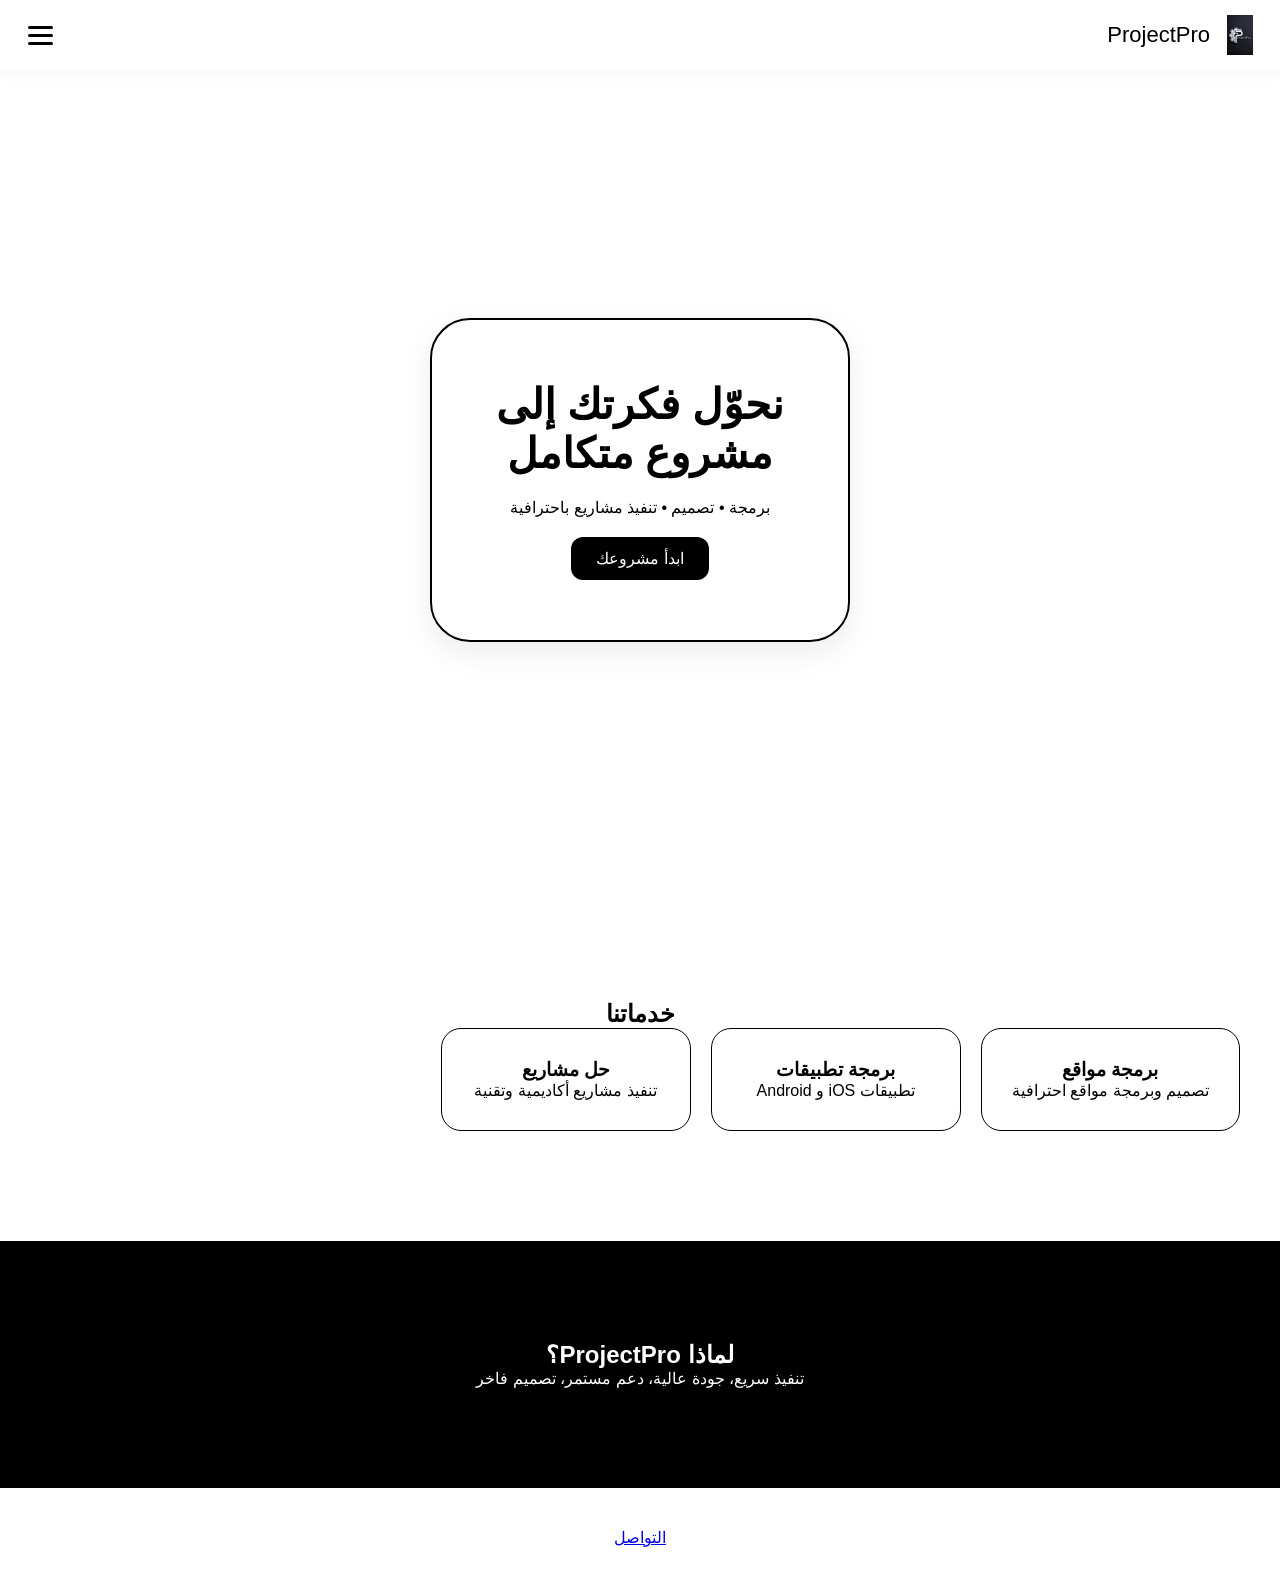
==== commit a984ccd8: "Add files via upload" ====
--- a/index.html
+++ b/index.html
@@ -14,8 +14,8 @@
        <span class="brand-name">ProjectPro</span>
     </div>
 
-    <!-- زر الهامبرغر -->
-    <div class="hamburger" id="hamburger">
+    <!-- الهامبرقر -->
+    <div class="nav-icon hamburger" id="hamburger">
         <span></span>
         <span></span>
         <span></span>
@@ -66,7 +66,6 @@
 </footer>
 
 <script>
-// ===== Navbar إخفاء/إظهار عند النزول =====
 let lastScroll = 0;
 const navbar = document.querySelector('.navbar');
 const navbarHeight = navbar.offsetHeight;
@@ -75,15 +74,12 @@
     const currentScroll = window.pageYOffset;
     if(currentScroll > lastScroll && currentScroll > navbarHeight){
         navbar.style.top = `-${navbarHeight}px`;
-        navbar.style.transition = 'top 0.4s ease';
     } else {
         navbar.style.top = '0';
-        navbar.style.transition = 'top 0.4s ease';
     }
     lastScroll = currentScroll;
 });
 
-// ===== Toggle Hamburger Menu =====
 const hamburger = document.getElementById('hamburger');
 const navLinks = document.getElementById('nav-links');
 
--- a/style.css
+++ b/style.css
@@ -185,4 +185,144 @@
     .hamburger {
         display: flex;
     }
+}
+/* تعديل صفحة الخدمات - كل ثنتين جنب بعض على الكمبيوتر، في الجوال كل ثنتين فوق بعض */
+.services-cards {
+    display: grid;
+    grid-template-columns: repeat(auto-fit, minmax(250px, 1fr));
+    gap: 30px;
+    justify-items: center;
+    padding-top: 30px;
+}
+
+.services-cards .card {
+    min-width: 250px;
+    padding: 30px;
+    border: 1px solid black;
+    border-radius: 20px;
+    box-shadow: 0 8px 20px rgba(0,0,0,0.08);
+    transition: transform 0.3s ease, box-shadow 0.3s ease;
+    text-align: center;
+    background: #fff;
+}
+
+.services-cards .card:hover {
+    transform: translateY(-8px);
+    box-shadow: 0 15px 30px rgba(0,0,0,0.15);
+}
+
+/* نصوص وأزرار مشابهة لستايل iPhone */
+.hero-btn {
+    display: inline-block;
+    margin-top: 20px;
+    background: black;
+    color: white;
+    padding: 12px 25px;
+    text-decoration: none;
+    border-radius: 12px;
+    transition: 0.3s;
+}
+
+.hero-btn:hover {
+    opacity: 0.85;
+}
+
+/* الجوال - كل بطاقة 100% واثنين فوق بعض */
+@media (max-width: 768px) {
+    .services-cards {
+        grid-template-columns: 1fr;
+        gap: 20px;
+    }
+}
+/* تحسين الفراغات وجمال فورم الطلب */
+.order-form {
+    display: flex;
+    flex-direction: column;
+    gap: 18px;
+    margin-top: 20px;
+}
+
+.order-form .form-group {
+    width: 100%;
+}
+
+.order-form input,
+.order-form textarea {
+    width: 100%;
+    padding: 18px 20px;
+    border: 1px solid #ccc;
+    border-radius: 15px;
+    font-size: 16px;
+    outline: none;
+    transition: 0.3s;
+    background: #f9f9f9;
+}
+
+.order-form input:focus,
+.order-form textarea:focus {
+    border-color: black;
+    box-shadow: 0 4px 12px rgba(0,0,0,0.1);
+}
+
+.order-form button {
+    padding: 16px;
+    font-size: 17px;
+    border-radius: 15px;
+    background: black;
+    color: white;
+    border: none;
+    cursor: pointer;
+    transition: 0.3s;
+}
+
+.order-form button:hover {
+    opacity: 0.85;
+}
+
+/* الهواتف الجوالة */
+@media (max-width: 768px) {
+    .order-form input,
+    .order-form textarea,
+    .order-form button {
+        font-size: 15px;
+        padding: 14px 16px;
+    }
+
+    .iphone-frame {
+        padding: 30px 20px;
+    }
+}
+/* توحيد الأيقونات */
+.nav-icon {
+    width: 40px;
+    height: 40px;
+    display: flex;
+    align-items: center;
+    justify-content: center;
+    cursor: pointer;
+}
+
+/* الهامبرقر */
+.hamburger {
+    flex-direction: column;
+    gap: 5px;
+}
+
+.hamburger span {
+    width: 25px;
+    height: 3px;
+    background: black;
+}
+
+/* السهم */
+.back-btn {
+    font-size: 26px;
+    text-decoration: none;
+    color: black;
+    transition: 0.3s;
+}
+
+.back-btn:hover {
+    transform: translateX(-6px);
+    opacity: 0.7;
 }
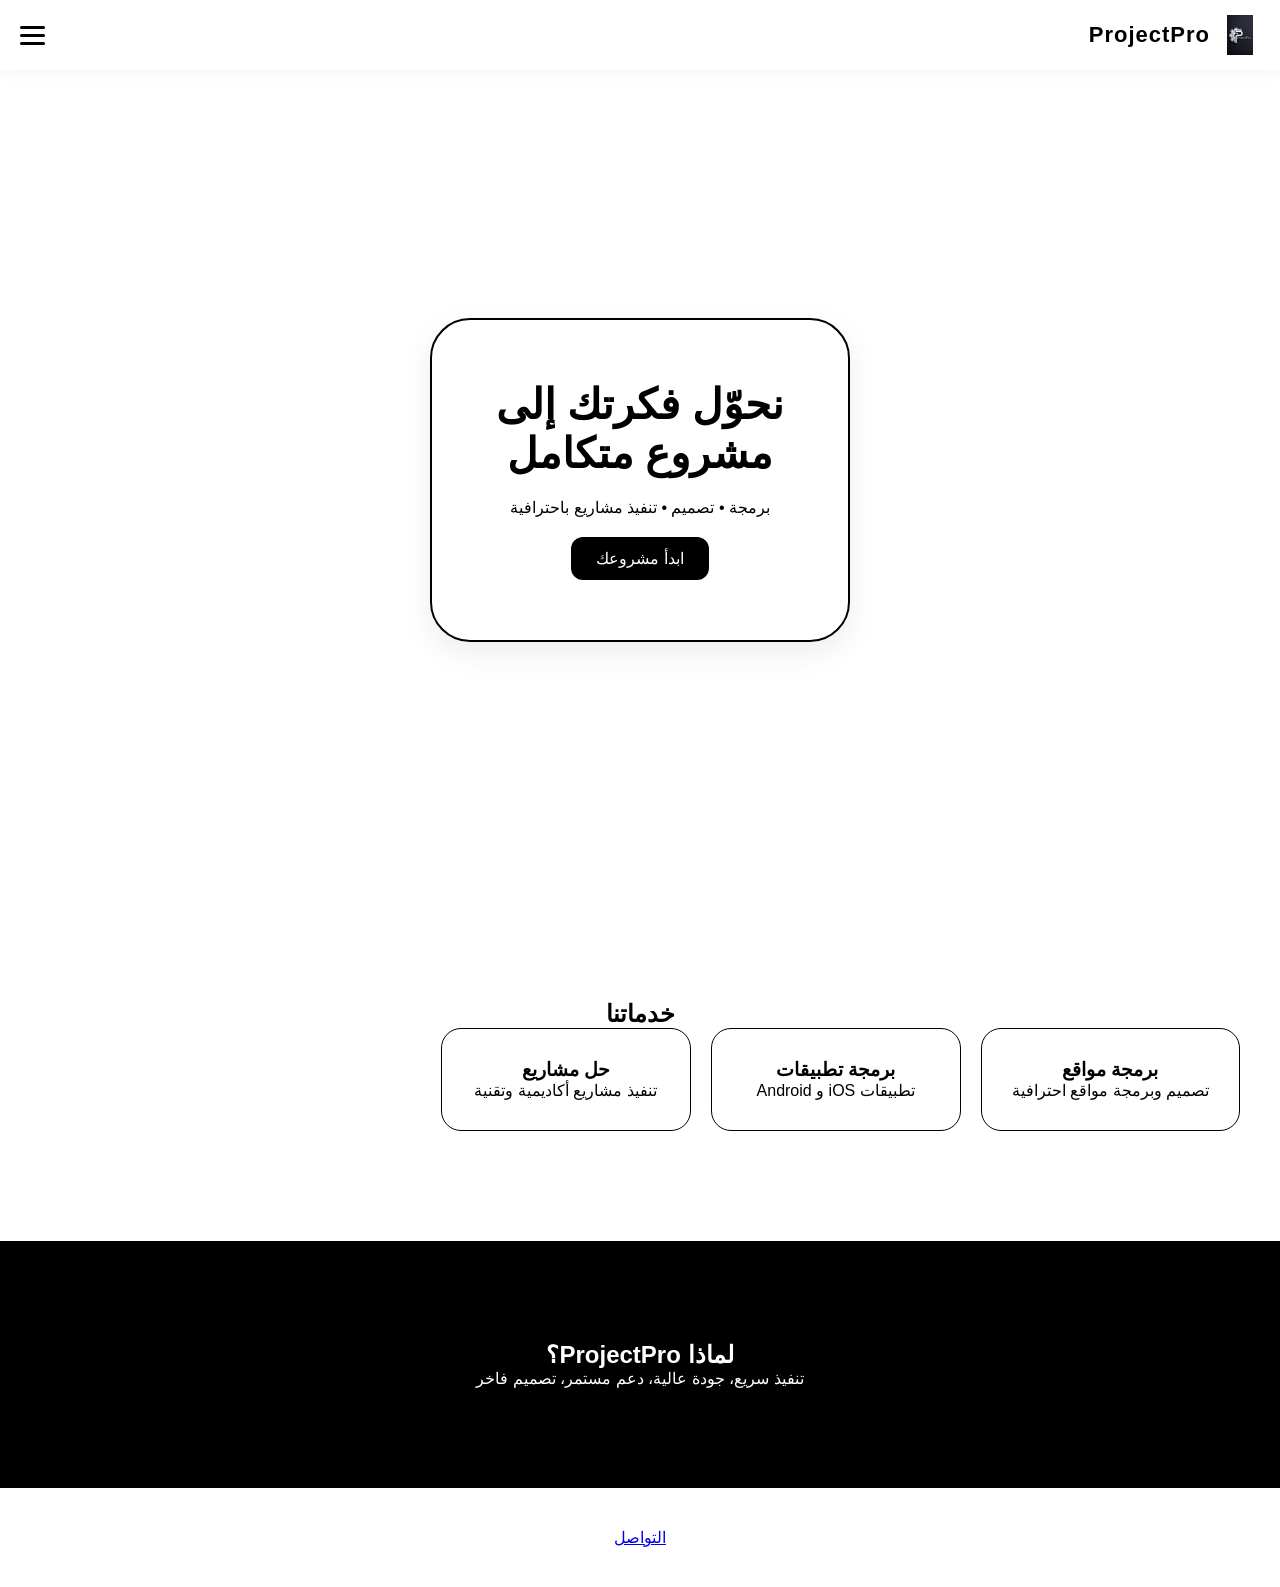
==== commit 0b98b810: "Add files via upload" ====
--- a/index.html
+++ b/index.html
@@ -14,8 +14,8 @@
        <span class="brand-name">ProjectPro</span>
     </div>
 
-    <!-- الهامبرقر -->
-    <div class="nav-icon hamburger" id="hamburger">
+    <!-- زر الهامبرغر -->
+    <div class="hamburger" id="hamburger">
         <span></span>
         <span></span>
         <span></span>
@@ -74,8 +74,10 @@
     const currentScroll = window.pageYOffset;
     if(currentScroll > lastScroll && currentScroll > navbarHeight){
         navbar.style.top = `-${navbarHeight}px`;
+        navbar.style.transition = 'top 0.4s ease';
     } else {
         navbar.style.top = '0';
+        navbar.style.transition = 'top 0.4s ease';
     }
     lastScroll = currentScroll;
 });
--- a/style.css
+++ b/style.css
@@ -325,4 +325,39 @@
 .back-btn:hover {
     transform: translateX(-6px);
     opacity: 0.7;
+}
+/* استيراد الخط */
+@import url('https://fonts.googleapis.com/css2?family=Cairo:wght@400;600;700&display=swap');
+
+/* تطبيق الخط على كل الموقع */
+body {
+    font-family: 'Cairo', sans-serif;
+}
+
+/* تحسين الشعار */
+.brand-name {
+    font-weight: 700;
+    letter-spacing: 1px;
+}
+
+/* سهم الرجوع */
+.nav-icon {
+    width: 40px;
+    height: 40px;
+    display: flex;
+    align-items: center;
+    justify-content: center;
+    cursor: pointer;
+}
+
+.back-btn {
+    font-size: 26px;
+    text-decoration: none;
+    color: black;
+    transition: 0.3s;
+}
+
+.back-btn:hover {
+    transform: translateX(-6px);
+    opacity: 0.7;
 }
